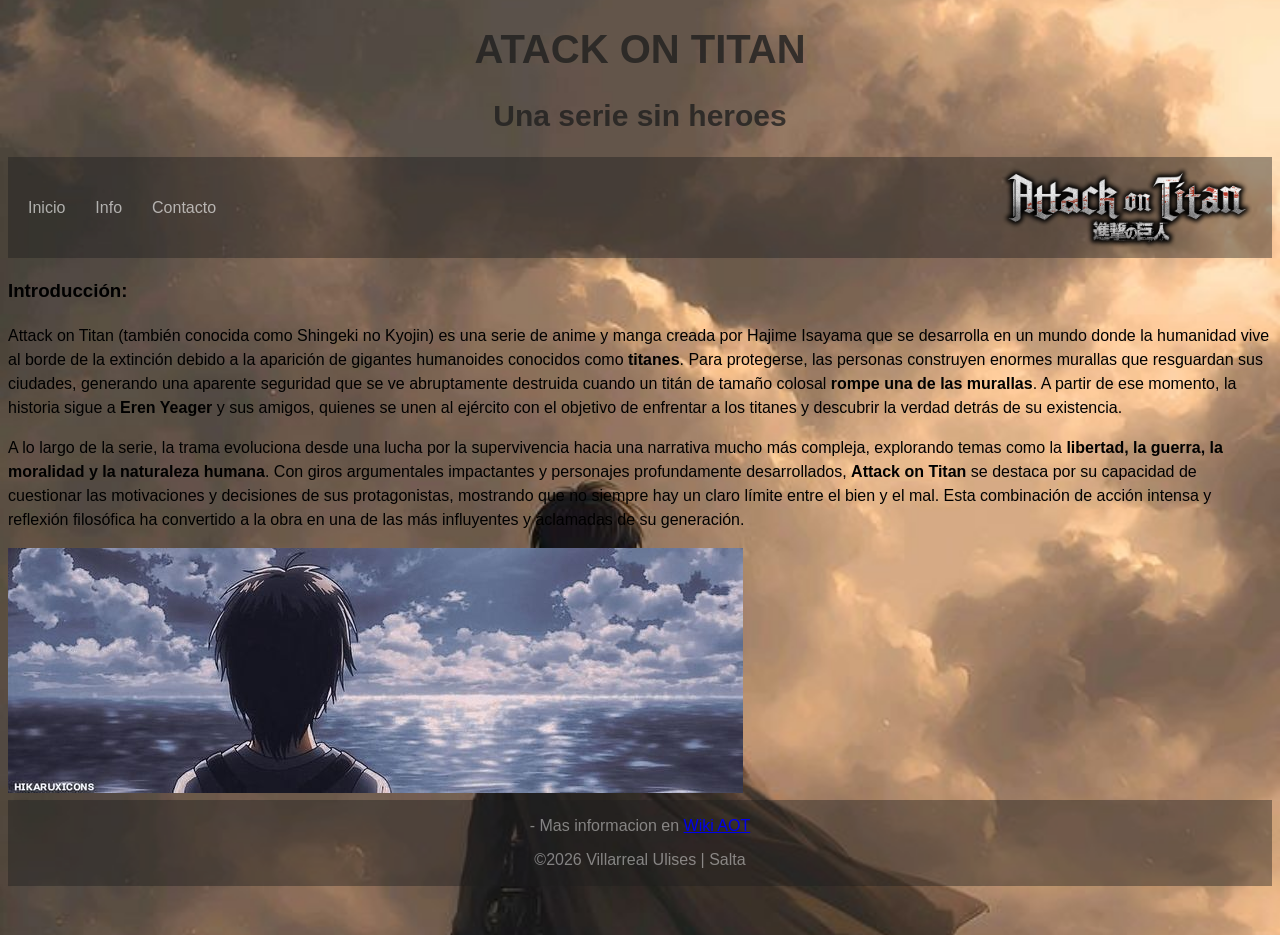
==== index.html @ 4371798f "nuevos cambios al css" ====
<!-- Villarreal, Maximiliano Ulises. 2C-->

<!DOCTYPE html>
<html lang="es">
<head>
    <link rel="stylesheet" href="./Css/index.css">
    <meta charset="UTF-8">
    <meta name="viewport" content="width=device-width, initial-scale=1.0">
    <title>Inicio</title>
</head>

<body>
    <header class="titulo"> 
        <h1>ATACK ON TITAN</h1>
        <h2>Una serie sin heroes</h2>
    </header>
    <NAV class="navbar">
        <ul class="nav_links">
            <li><a href="./index.html">Inicio</a></li>
            <li><a href="./info.html">Info</a></li>
            <a href="./contacto.html">Contacto</a>
        </ul>

        <img src="./Img/aot-logo.png" alt="LogoAOT" class="logo">
    </NAV>

    <main>
        <section>
            <h3>Introducción:</h3>
            <p>Attack on Titan (también conocida como Shingeki no Kyojin) es una serie de anime y manga creada por Hajime Isayama que se desarrolla en un mundo donde la humanidad vive al borde de la extinción debido a la aparición de gigantes humanoides conocidos como <b>titanes</b>. Para protegerse, las personas construyen enormes murallas que resguardan sus ciudades, generando una aparente seguridad que se ve abruptamente destruida cuando un titán de tamaño colosal <b>rompe una de las murallas</b>. A partir de ese momento, la historia sigue a <b>Eren Yeager</b> y sus amigos, quienes se unen al ejército con el objetivo de enfrentar a los titanes y descubrir la verdad detrás de su existencia. </p>
            <p>A lo largo de la serie, la trama evoluciona desde una lucha por la supervivencia hacia una narrativa mucho más compleja, explorando temas como la <b>libertad, la guerra, la moralidad y la naturaleza humana</b>. Con giros argumentales impactantes y personajes profundamente desarrollados, <b>Attack on Titan</b> se destaca por su capacidad de cuestionar las motivaciones y decisiones de sus protagonistas, mostrando que no siempre hay un claro límite entre el bien y el mal. Esta combinación de acción intensa y reflexión filosófica ha convertido a la obra en una de las más influyentes y aclamadas de su generación.</p>
            <img src="./Img/bannerAOT.jpg" alt="bannerAOT">
        </section>
    </main>


    <footer class="footer">
        <p>- Mas informacion en <a href="https://attackontitan.fandom.com/wiki/Attack_on_Titan_Wiki">Wiki AOT</a></p>
        <p>&copy;2026 Villarreal Ulises | Salta</p>
    </footer>
</body>
</html>
---- Css/index.css ----
body {
    font-family:'Poppins', sans-serif;
    background-image: url('../Img/Fondo.jpg');
    background-size: cover;                /* Ajusta la imagen para cubrir todo */
    background-position: center center;    /* Centra la imagen */
    background-repeat: no-repeat;          /* No repite la imagen */
    background-attachment: fixed;          /* Mantiene el fondo fijo al hacer scroll */
    height: 100vh;                         /* Altura del 100% de la ventana */
}
main {
    line-height: 1.5;
}

.titulo {
    text-align: center;
    font-size: 20px;
    font-weight: 600;
    color: #1e1e1ec9
}

.navbar {
    background-color: #1e1e1e6c;   
    display: flex;
    justify-content: space-between;
    align-items: center;
    padding: 10px 20px;
}
.logo {
    width: 250px;;
    ;
}
.nav_links {
    list-style: none;
    display: flex;
    gap: 30px;
    padding: 0;
}
.nav_links a{
    text-decoration: none;
    color: rgba(255, 255, 255, 0.61);
    font-weight: 500;
    position: relative;
}

.nav_links a:hover{
    color: #00bcd4
}

/* linea bajo los links*/
.nav_links a::after{
    content: "";
    position: absolute;
    width: 0;
    height: 2px;
    background: #00bcd4;
    left: 0;
    bottom: -5px;
    transition: width 0.3s;
}
.nav_links a:hover::after{
    width: 100%;
} 

.footer {   
    padding: 1px;
    background-color: #1e1e1e6c;
    text-align: center;
    color: rgba(255, 255, 255, 0.447);
}
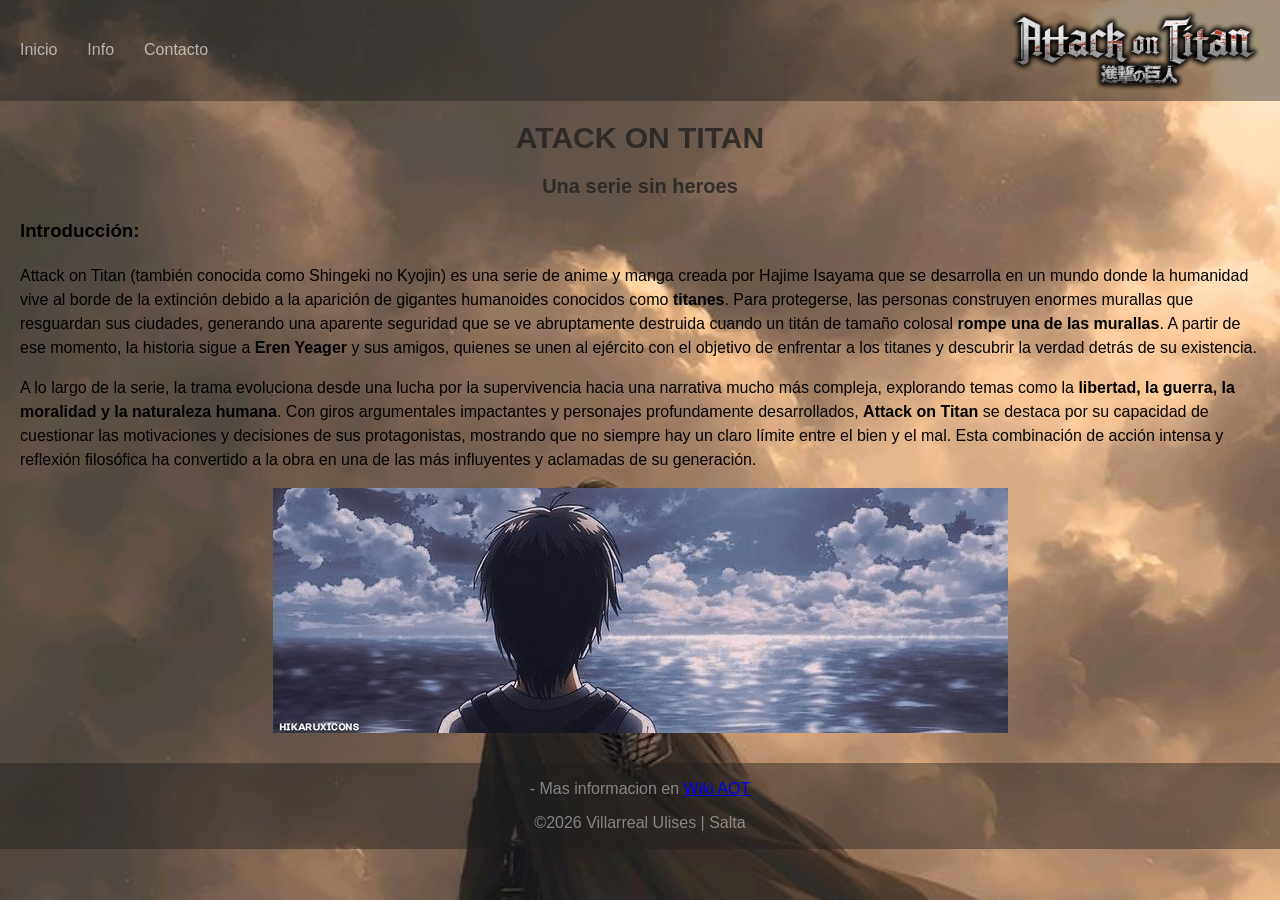
==== commit a0531058: "agregue ccs" ====
--- a/index.html
+++ b/index.html
@@ -10,10 +10,7 @@
 </head>
 
 <body>
-    <header class="titulo"> 
-        <h1>ATACK ON TITAN</h1>
-        <h2>Una serie sin heroes</h2>
-    </header>
+    
     <NAV class="navbar">
         <ul class="nav_links">
             <li><a href="./index.html">Inicio</a></li>
@@ -23,13 +20,16 @@
 
         <img src="./Img/aot-logo.png" alt="LogoAOT" class="logo">
     </NAV>
-
-    <main>
+    <header > 
+        <h1 class="titulo">ATACK ON TITAN</h1>
+        <h2 class="subtitulo">Una serie sin heroes</h2>
+    </header>
+    <main class="main">
         <section>
             <h3>Introducción:</h3>
             <p>Attack on Titan (también conocida como Shingeki no Kyojin) es una serie de anime y manga creada por Hajime Isayama que se desarrolla en un mundo donde la humanidad vive al borde de la extinción debido a la aparición de gigantes humanoides conocidos como <b>titanes</b>. Para protegerse, las personas construyen enormes murallas que resguardan sus ciudades, generando una aparente seguridad que se ve abruptamente destruida cuando un titán de tamaño colosal <b>rompe una de las murallas</b>. A partir de ese momento, la historia sigue a <b>Eren Yeager</b> y sus amigos, quienes se unen al ejército con el objetivo de enfrentar a los titanes y descubrir la verdad detrás de su existencia. </p>
             <p>A lo largo de la serie, la trama evoluciona desde una lucha por la supervivencia hacia una narrativa mucho más compleja, explorando temas como la <b>libertad, la guerra, la moralidad y la naturaleza humana</b>. Con giros argumentales impactantes y personajes profundamente desarrollados, <b>Attack on Titan</b> se destaca por su capacidad de cuestionar las motivaciones y decisiones de sus protagonistas, mostrando que no siempre hay un claro límite entre el bien y el mal. Esta combinación de acción intensa y reflexión filosófica ha convertido a la obra en una de las más influyentes y aclamadas de su generación.</p>
-            <img src="./Img/bannerAOT.jpg" alt="bannerAOT">
+            <img src="./Img/bannerAOT.jpg" alt="bannerAOT" class="banner">
         </section>
     </main>
 
--- a/Css/index.css
+++ b/Css/index.css
@@ -1,4 +1,7 @@
+/* General */
+
 body {
+    margin: 0px;
     font-family:'Poppins', sans-serif;
     background-image: url('../Img/Fondo.jpg');
     background-size: cover;                /* Ajusta la imagen para cubrir todo */
@@ -7,17 +10,29 @@
     background-attachment: fixed;          /* Mantiene el fondo fijo al hacer scroll */
     height: 100vh;                         /* Altura del 100% de la ventana */
 }
-main {
+.main {
     line-height: 1.5;
+    padding: 0px 20px 30px 20px;
 }
 
 .titulo {
+    text-align: center;
+    font-size: 30px;
+    font-weight: 600;
+    color: #1e1e1ec9
+}
+.subtitulo {
     text-align: center;
     font-size: 20px;
     font-weight: 600;
     color: #1e1e1ec9
 }
-
+.subtitulo2 {
+    text-align: center;
+    font-size: 15px;
+    font-weight: 600;
+    color: #1e1e1eec
+}
 .navbar {
     background-color: #1e1e1e6c;   
     display: flex;
@@ -61,9 +76,85 @@
     width: 100%;
 } 
 
-.footer {   
+.indice{
+    margin: 0px auto;
+    width: 25%;
+    border: 2px;
+    border-style: solid;
+    padding: 0px 30px;
+    color: #1e1e1eca;
+    border-color: #1e1e1e8f;
+}
+
+.indice_links {
+    list-style: none;
+    display: flex;
+    gap: 30px;
+    padding: 0;
+}
+.indice_links a{
+    text-decoration: none;
+    color: #1e1e1eca;
+    font-weight: 500;
+    position: relative;
+}
+
+.indice_links a:hover{
+    color: #00bcd4
+}
+
+/* linea bajo los links indice*/
+.indice_links a::after{
+    content: "";
+    position: absolute;
+    width: 0;
+    height: 2px;
+    background: #00bcd4;
+    left: 0;
+    bottom: -5px;
+    transition: width 0.5s;
+}
+.indice_links a:hover::after{
+    width: 100%;
+} 
+
+.banner {
+    display: block;
+    margin: auto;
+    
+}
+.footer {
+    
     padding: 1px;
     background-color: #1e1e1e6c;
     text-align: center;
     color: rgba(255, 255, 255, 0.447);
-}+}
+
+
+/* seccion de info */
+
+.tabla {
+    width: 80%;
+    margin: 30px auto;
+    border-radius: 10px;
+    border-collapse: collapse;
+    margin-top: 20px;
+}
+
+.tabla thead{
+    border-style: solid;
+    border-color: #1e1e1e95;
+    background-color: #1e1e1e6c;
+    color: white;
+}
+.tabla td{
+    border-style: solid;
+    padding: 15px;
+    text-align: left;
+    font-size: 15px;
+    background-color: #1e1e1e2b;
+    border-color: #1e1e1e95;
+    color: #1e1e1e;
+}
+
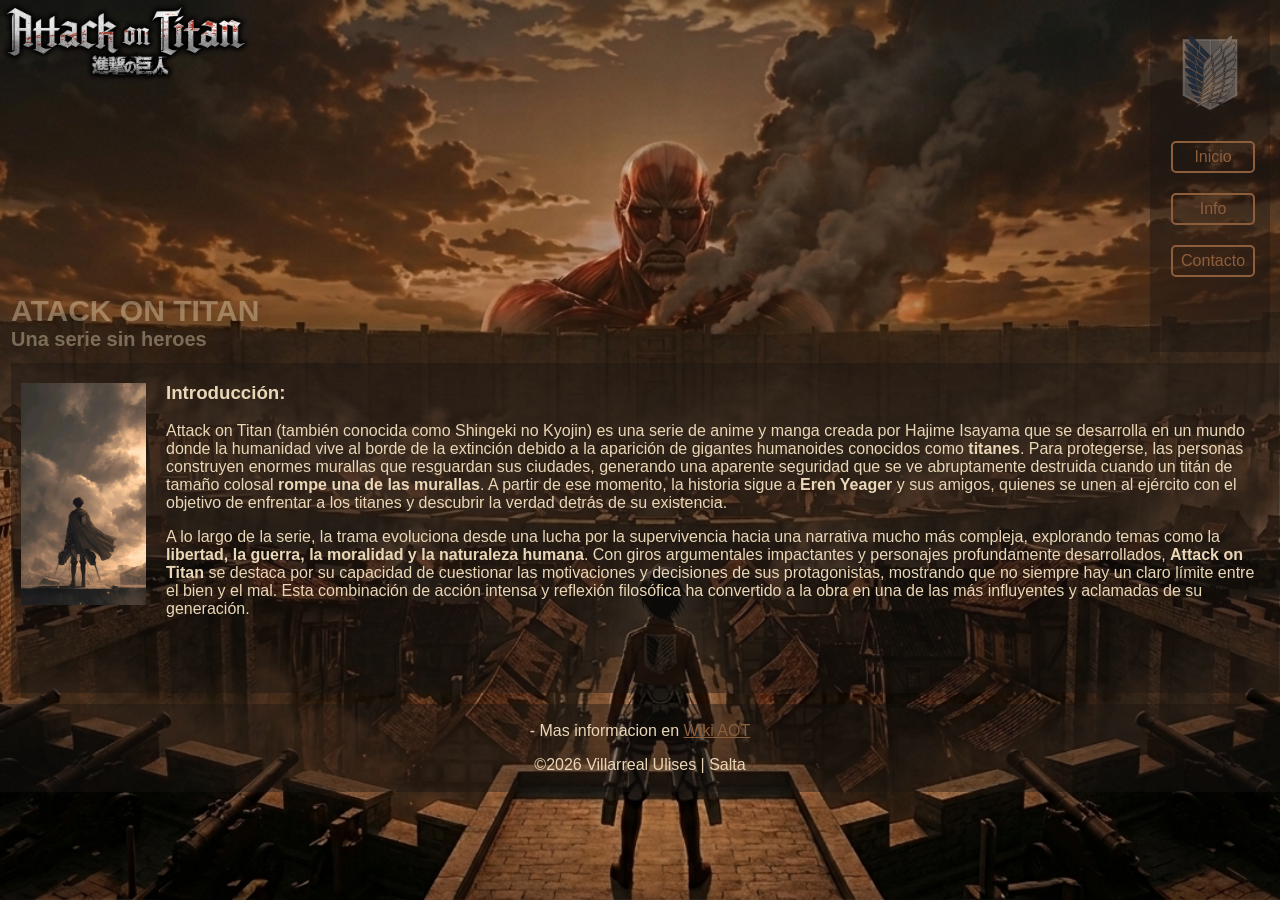
==== commit abc4406d: "rediseñe todo el index usando grid y flex" ====
--- a/index.html
+++ b/index.html
@@ -10,33 +10,44 @@
 </head>
 
 <body>
-    
-    <NAV class="navbar">
-        <ul class="nav_links">
-            <li><a href="./index.html">Inicio</a></li>
-            <li><a href="./info.html">Info</a></li>
-            <a href="./contacto.html">Contacto</a>
-        </ul>
 
-        <img src="./Img/aot-logo.png" alt="LogoAOT" class="logo">
-    </NAV>
-    <header > 
-        <h1 class="titulo">ATACK ON TITAN</h1>
-        <h2 class="subtitulo">Una serie sin heroes</h2>
-    </header>
-    <main class="main">
-        <section>
-            <h3>Introducción:</h3>
-            <p>Attack on Titan (también conocida como Shingeki no Kyojin) es una serie de anime y manga creada por Hajime Isayama que se desarrolla en un mundo donde la humanidad vive al borde de la extinción debido a la aparición de gigantes humanoides conocidos como <b>titanes</b>. Para protegerse, las personas construyen enormes murallas que resguardan sus ciudades, generando una aparente seguridad que se ve abruptamente destruida cuando un titán de tamaño colosal <b>rompe una de las murallas</b>. A partir de ese momento, la historia sigue a <b>Eren Yeager</b> y sus amigos, quienes se unen al ejército con el objetivo de enfrentar a los titanes y descubrir la verdad detrás de su existencia. </p>
-            <p>A lo largo de la serie, la trama evoluciona desde una lucha por la supervivencia hacia una narrativa mucho más compleja, explorando temas como la <b>libertad, la guerra, la moralidad y la naturaleza humana</b>. Con giros argumentales impactantes y personajes profundamente desarrollados, <b>Attack on Titan</b> se destaca por su capacidad de cuestionar las motivaciones y decisiones de sus protagonistas, mostrando que no siempre hay un claro límite entre el bien y el mal. Esta combinación de acción intensa y reflexión filosófica ha convertido a la obra en una de las más influyentes y aclamadas de su generación.</p>
-            <img src="./Img/bannerAOT.jpg" alt="bannerAOT" class="banner">
-        </section>
-    </main>
+    <div id="grilla" class="every">
+
+        <header  id="header" class="border"> 
+            <img src="./Img/aot-logo.png" alt="LogoAOT" class="logo">
+            <div>
+                <h1 class="titulo">ATACK ON TITAN</h1>
+                <h2 class="subtitulo">Una serie sin heroes</h2>
+            </div>
+        </header>
+
+        
+        <NAV id="navbar" class="border">
+            <ul class="nav_links">
+                <li><img src="./Img/LogoEscudo.png" alt="" class="logo2"></li>
+                <li><a href="./index.html">Inicio</a></li>
+                <li><a href="./info.html">Info</a></li>
+                <li><a href="./contacto.html">Contacto</a></li>
+            </ul>
+        </NAV>
+
+        <main id="main" class="border">
+            <section>
+                <img src="./Img/Fondo.jpg" alt="bannerAOT" class="imgrostro">
+            </section>
+            <section>
+                <h3>Introducción:</h3>
+                <p>Attack on Titan (también conocida como Shingeki no Kyojin) es una serie de anime y manga creada por Hajime Isayama que se desarrolla en un mundo donde la humanidad vive al borde de la extinción debido a la aparición de gigantes humanoides conocidos como <b>titanes</b>. Para protegerse, las personas construyen enormes murallas que resguardan sus ciudades, generando una aparente seguridad que se ve abruptamente destruida cuando un titán de tamaño colosal <b>rompe una de las murallas</b>. A partir de ese momento, la historia sigue a <b>Eren Yeager</b> y sus amigos, quienes se unen al ejército con el objetivo de enfrentar a los titanes y descubrir la verdad detrás de su existencia. </p>
+                <p>A lo largo de la serie, la trama evoluciona desde una lucha por la supervivencia hacia una narrativa mucho más compleja, explorando temas como la <b>libertad, la guerra, la moralidad y la naturaleza humana</b>. Con giros argumentales impactantes y personajes profundamente desarrollados, <b>Attack on Titan</b> se destaca por su capacidad de cuestionar las motivaciones y decisiones de sus protagonistas, mostrando que no siempre hay un claro límite entre el bien y el mal. Esta combinación de acción intensa y reflexión filosófica ha convertido a la obra en una de las más influyentes y aclamadas de su generación.</p>
+            </section>
+
+        </main>
 
 
-    <footer class="footer">
-        <p>- Mas informacion en <a href="https://attackontitan.fandom.com/wiki/Attack_on_Titan_Wiki">Wiki AOT</a></p>
-        <p>&copy;2026 Villarreal Ulises | Salta</p>
-    </footer>
+        <footer id="footer" class="border">
+            <p>- Mas informacion en <a href="https://attackontitan.fandom.com/wiki/Attack_on_Titan_Wiki">Wiki AOT</a></p>
+            <p>&copy;2026 Villarreal Ulises | Salta</p>
+        </footer>
+    </div>
 </body>
 </html>
--- a/Css/index.css
+++ b/Css/index.css
@@ -3,158 +3,122 @@
 body {
     margin: 0px;
     font-family:'Poppins', sans-serif;
-    background-image: url('../Img/Fondo.jpg');
+    background-image: url('../Img/Backgrounfinal.png');
     background-size: cover;                /* Ajusta la imagen para cubrir todo */
     background-position: center center;    /* Centra la imagen */
     background-repeat: no-repeat;          /* No repite la imagen */
     background-attachment: fixed;          /* Mantiene el fondo fijo al hacer scroll */
     height: 100vh;                         /* Altura del 100% de la ventana */
 }
-.main {
-    line-height: 1.5;
-    padding: 0px 20px 30px 20px;
+
+#grilla {
+    display: grid;
+    grid-template-areas: 
+        "header header navbar"
+        "header header navbar"
+        "main main main"
+        "main main main"
+        "footer footer footer";
+    grid-template-columns: 6fr 5fr 1fr ;
+    grid-template-rows: 2fr 2fr 2fr 2fr 1fr;
+}
+header { grid-area: header; }
+nav    { grid-area: navbar; }
+main   { grid-area: main; }
+footer { grid-area: footer; }   
+.border {
+    border: 1px solid rgba(0, 0, 0, 0);
+
 }
 
-.titulo {
-    text-align: center;
-    font-size: 30px;
-    font-weight: 600;
-    color: #1e1e1ec9
-}
-.subtitulo {
-    text-align: center;
-    font-size: 20px;
-    font-weight: 600;
-    color: #1e1e1ec9
-}
-.subtitulo2 {
-    text-align: center;
-    font-size: 15px;
-    font-weight: 600;
-    color: #1e1e1eec
-}
-.navbar {
-    background-color: #1e1e1e6c;   
-    display: flex;
-    justify-content: space-between;
-    align-items: center;
-    padding: 10px 20px;
-}
+/* Header */
 .logo {
     width: 250px;;
     ;
 }
-.nav_links {
+
+.every header {
+    display: flex;
+    flex-direction: column;
+    justify-content: space-between;
+}
+.every header div {
+    display: flex;
+    flex-direction: column;
+    
+}
+.titulo {
+    margin: 0px 10px;
+    font-size: 30px;
+    font-weight: 600;
+    color: #ead7b769
+}
+.subtitulo {
+    margin: 0px 10px;
+    font-size: 20px;
+    font-weight: 600;
+    color: #EAD7B769
+}
+
+/* Navbar */
+
+.logo2 {
+    width: 100%;
+    opacity: 0.3;
+}
+.every nav {
+    margin: 0px 10px 0px 10px;
+    background-color: #1a141268;
+}
+.every nav ul { 
+    display: flex;
+    gap: 20px;
+    flex-direction: column;
+    padding: 10px 20px;
     list-style: none;
-    display: flex;
-    gap: 30px;
-    padding: 0;
 }
-.nav_links a{
+
+.every nav ul li a{
+    display: inline-block;
+    width: 90%;
+    text-align: center;
+    border: 2px solid #8c5e3c;
+    padding: 5px;
+    border-radius: 5px;
+    color: #8c5e3c;
     text-decoration: none;
-    color: rgba(255, 255, 255, 0.61);
-    font-weight: 500;
-    position: relative;
 }
 
 .nav_links a:hover{
-    color: #00bcd4
+    background-color: #8c5d3c4d;
 }
 
-/* linea bajo los links*/
-.nav_links a::after{
-    content: "";
-    position: absolute;
-    width: 0;
-    height: 2px;
-    background: #00bcd4;
-    left: 0;
-    bottom: -5px;
-    transition: width 0.3s;
+/* main */
+
+.every main {
+    margin: 10px 0px 10px 10px ;
+    display: flex;
 }
-.nav_links a:hover::after{
-    width: 100%;
-} 
-
-.indice{
-    margin: 0px auto;
-    width: 25%;
-    border: 2px;
-    border-style: solid;
-    padding: 0px 30px;
-    color: #1e1e1eca;
-    border-color: #1e1e1e8f;
+.every main section {
+    padding-inline: 10px;
+    background-color: #1a141268;
+    color: #EAD7B7;
+}
+.imgrostro {
+    padding: 20PX 0PX 0PX;
+    width: 125px;
 }
 
-.indice_links {
-    list-style: none;
-    display: flex;
-    gap: 30px;
-    padding: 0;
-}
-.indice_links a{
-    text-decoration: none;
-    color: #1e1e1eca;
-    font-weight: 500;
-    position: relative;
+/* footer */
+.every footer {
+    padding: 1px;
+    background-color: #1a141268;
+    text-align: center;
+    color: #EAD7B7
 }
 
-.indice_links a:hover{
-    color: #00bcd4
-}
-
-/* linea bajo los links indice*/
-.indice_links a::after{
-    content: "";
-    position: absolute;
-    width: 0;
-    height: 2px;
-    background: #00bcd4;
-    left: 0;
-    bottom: -5px;
-    transition: width 0.5s;
-}
-.indice_links a:hover::after{
-    width: 100%;
-} 
-
-.banner {
-    display: block;
-    margin: auto;
-    
-}
-.footer {
-    
-    padding: 1px;
-    background-color: #1e1e1e6c;
-    text-align: center;
-    color: rgba(255, 255, 255, 0.447);
+.every footer p a {
+    color: #8c5e3c;
 }
 
 
-/* seccion de info */
-
-.tabla {
-    width: 80%;
-    margin: 30px auto;
-    border-radius: 10px;
-    border-collapse: collapse;
-    margin-top: 20px;
-}
-
-.tabla thead{
-    border-style: solid;
-    border-color: #1e1e1e95;
-    background-color: #1e1e1e6c;
-    color: white;
-}
-.tabla td{
-    border-style: solid;
-    padding: 15px;
-    text-align: left;
-    font-size: 15px;
-    background-color: #1e1e1e2b;
-    border-color: #1e1e1e95;
-    color: #1e1e1e;
-}
-
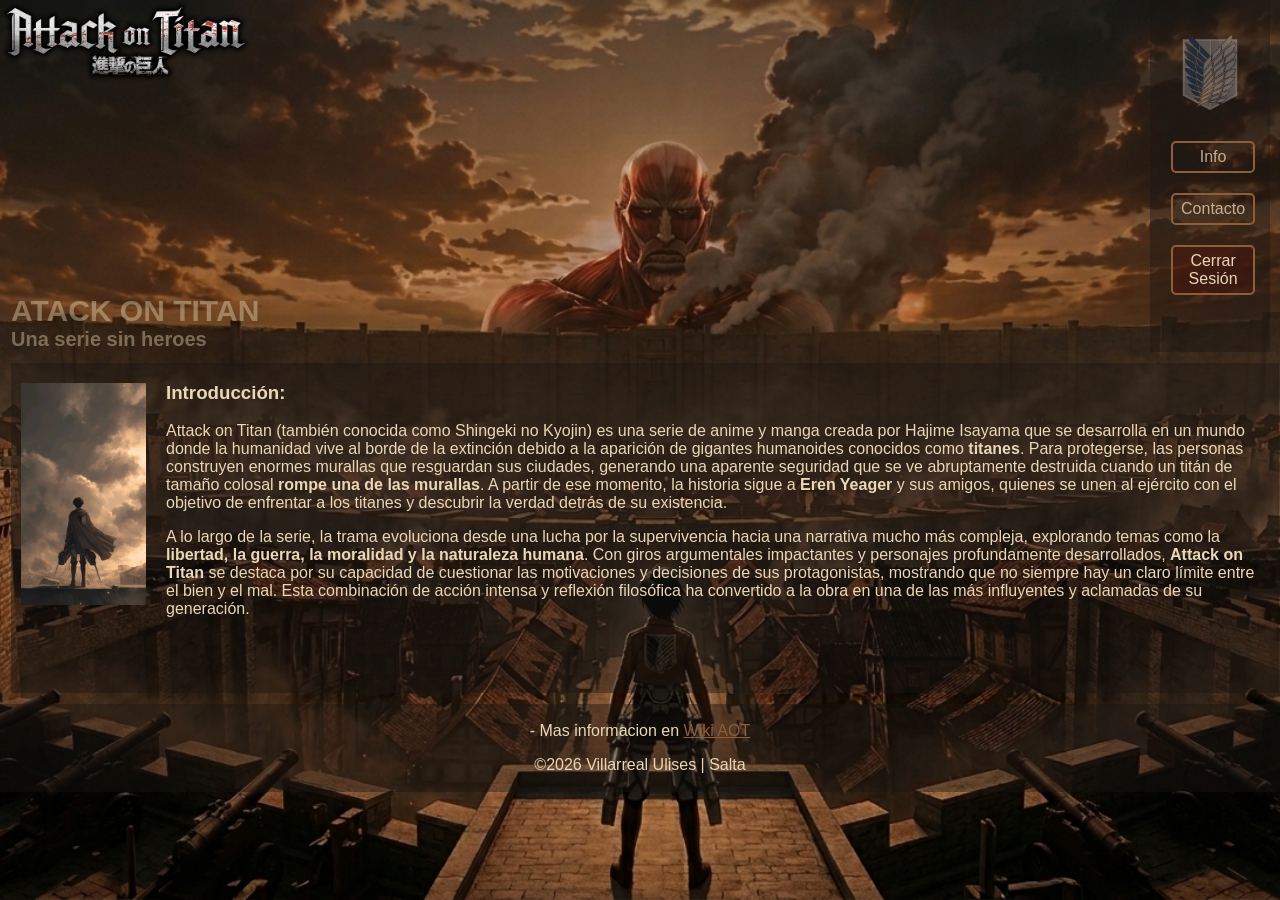
==== commit f63a6a9c: "se agrego la pagina de login y se implemento JS" ====
--- a/index.html
+++ b/index.html
@@ -25,9 +25,9 @@
         <NAV id="navbar" class="border">
             <ul class="nav_links">
                 <li><img src="./Img/LogoEscudo.png" alt="" class="logo2"></li>
-                <li><a href="./index.html">Inicio</a></li>
                 <li><a href="./info.html">Info</a></li>
                 <li><a href="./contacto.html">Contacto</a></li>
+                <li><a href="./login.html" id="cerrar">Cerrar Sesión</a></li>
             </ul>
         </NAV>
 
--- a/Css/index.css
+++ b/Css/index.css
@@ -85,14 +85,20 @@
     border: 2px solid #8c5e3c;
     padding: 5px;
     border-radius: 5px;
-    color: #8c5e3c;
+    color: #ead7b7c2;
     text-decoration: none;
 }
 
 .nav_links a:hover{
     background-color: #8c5d3c4d;
 }
-
+#cerrar{
+    color: #EAD7B7;
+    background-color: rgba(108, 2, 2, 0.196);
+}
+#cerrar:hover{
+    background-color: #560101a6;
+}
 /* main */
 
 .every main {
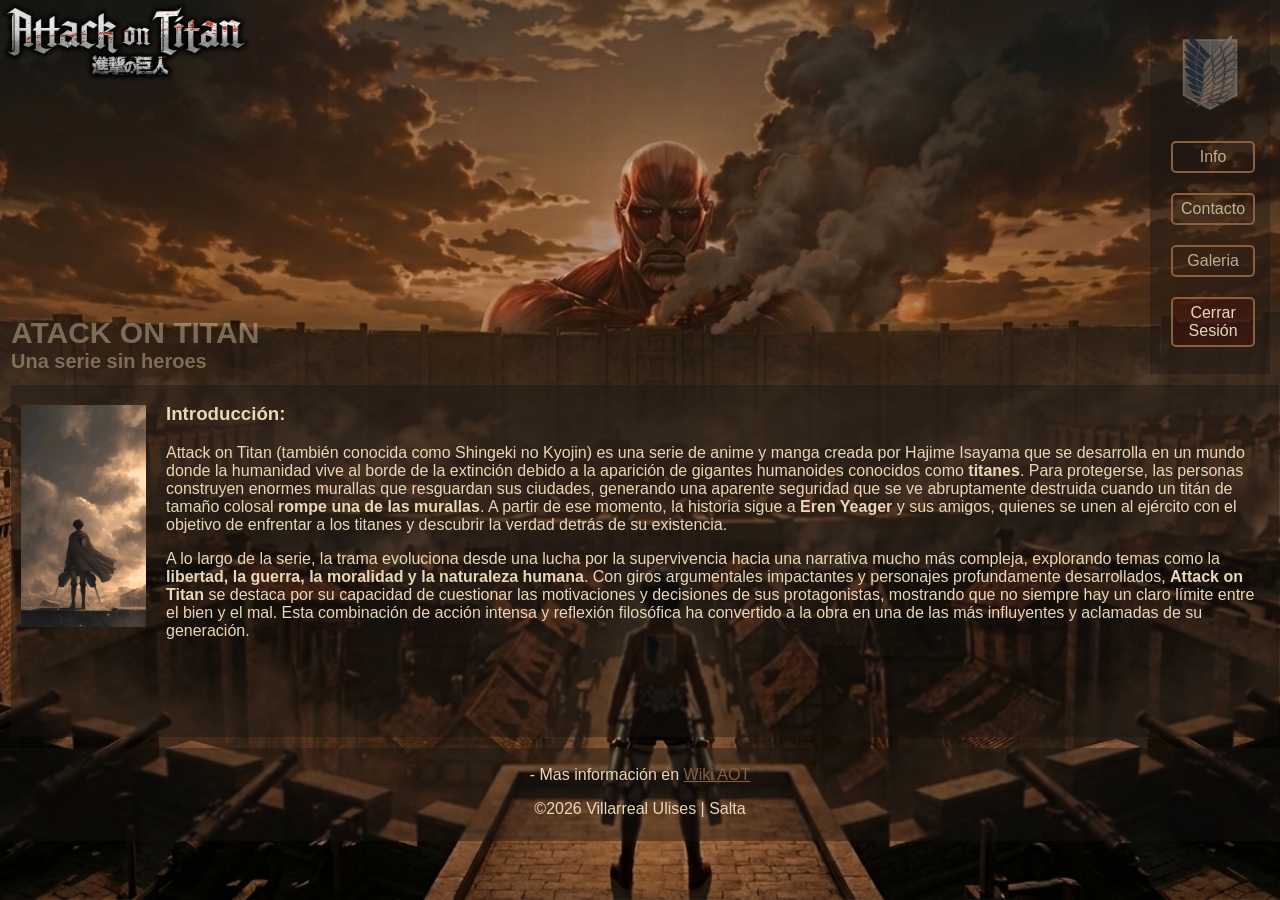
==== commit 673f0a3b: "Se agregó la pag galeria y se configuro con boostrap" ====
--- a/index.html
+++ b/index.html
@@ -27,6 +27,7 @@
                 <li><img src="./Img/LogoEscudo.png" alt="" class="logo2"></li>
                 <li><a href="./info.html">Info</a></li>
                 <li><a href="./contacto.html">Contacto</a></li>
+                <li><a href="./galeria.html">Galeria</a></li>
                 <li><a href="./login.html" id="cerrar">Cerrar Sesión</a></li>
             </ul>
         </NAV>
@@ -45,7 +46,7 @@
 
 
         <footer id="footer" class="border">
-            <p>- Mas informacion en <a href="https://attackontitan.fandom.com/wiki/Attack_on_Titan_Wiki">Wiki AOT</a></p>
+            <p>- Mas información en <a href="https://attackontitan.fandom.com/wiki/Attack_on_Titan_Wiki">Wiki AOT</a></p>
             <p>&copy;2026 Villarreal Ulises | Salta</p>
         </footer>
     </div>
--- a/Css/index.css
+++ b/Css/index.css
@@ -99,11 +99,14 @@
 #cerrar:hover{
     background-color: #560101a6;
 }
-/* main */
+
+
+/* ----- main ----- */
 
 .every main {
     margin: 10px 0px 10px 10px ;
     display: flex;
+    backdrop-filter: blur(1.2px);
 }
 .every main section {
     padding-inline: 10px;
@@ -117,6 +120,7 @@
 
 /* footer */
 .every footer {
+    backdrop-filter: blur(1px);
     padding: 1px;
     background-color: #1a141268;
     text-align: center;
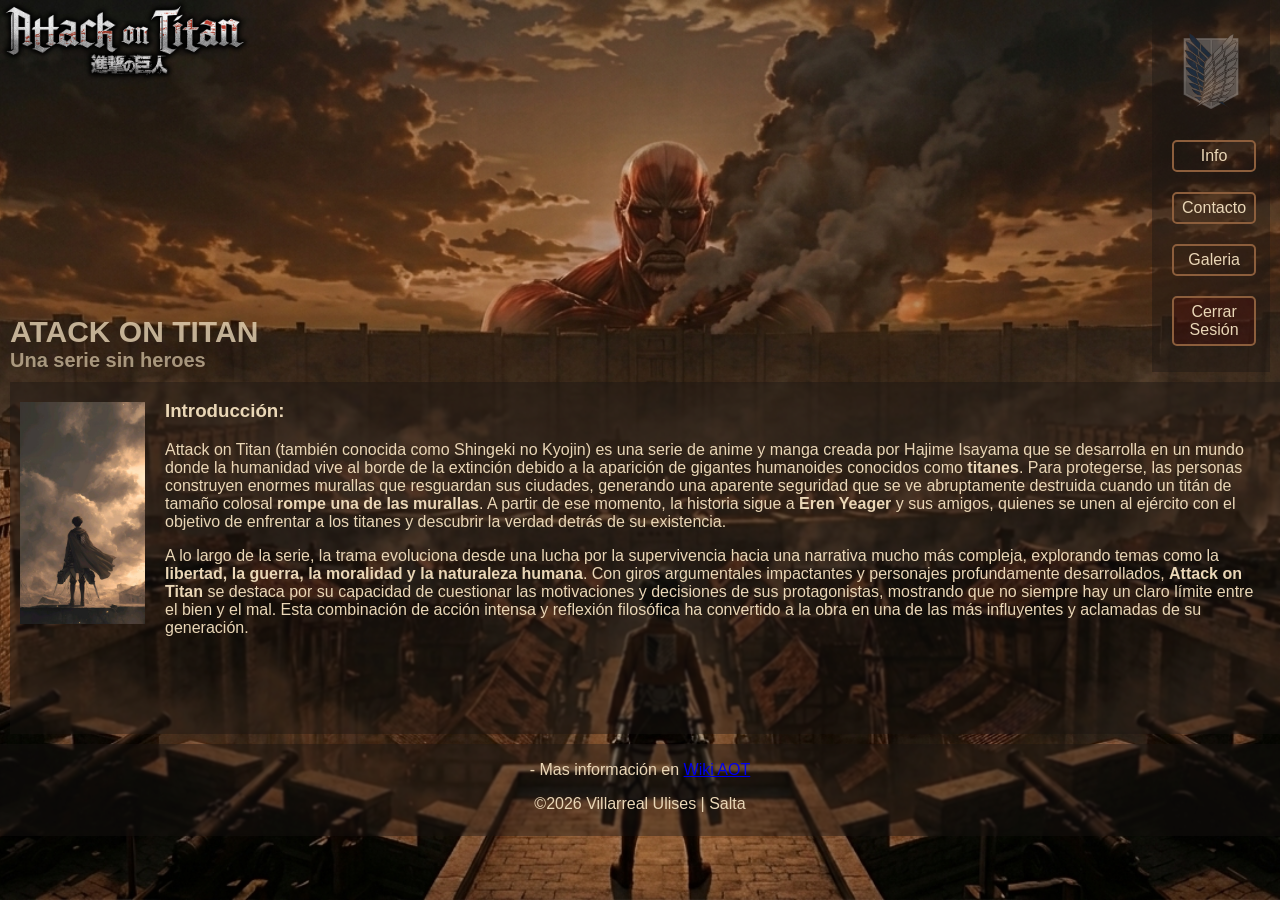
==== commit 56572d14: "se arreglo detalles de css" ====
--- a/index.html
+++ b/index.html
@@ -13,7 +13,8 @@
 
     <div id="grilla" class="every">
 
-        <header  id="header" class="border"> 
+        <!-- header -->
+        <header  id="header" class="header"> 
             <img src="./Img/aot-logo.png" alt="LogoAOT" class="logo">
             <div>
                 <h1 class="titulo">ATACK ON TITAN</h1>
@@ -21,8 +22,8 @@
             </div>
         </header>
 
-        
-        <NAV id="navbar" class="border">
+        <!-- navbar -->
+        <NAV id="navbar" class="navbar">
             <ul class="nav_links">
                 <li><img src="./Img/LogoEscudo.png" alt="" class="logo2"></li>
                 <li><a href="./info.html">Info</a></li>
@@ -32,9 +33,10 @@
             </ul>
         </NAV>
 
-        <main id="main" class="border">
+        <!-- main -->
+        <main id="main" class="main">
             <section>
-                <img src="./Img/Fondo.jpg" alt="bannerAOT" class="imgrostro">
+                <img src="./Img/Fondo.jpg" alt="bannerAOT" class="banner">
             </section>
             <section>
                 <h3>Introducción:</h3>
@@ -44,8 +46,8 @@
 
         </main>
 
-
-        <footer id="footer" class="border">
+        <!-- footer -->
+        <footer id="footer" class="footer">
             <p>- Mas información en <a href="https://attackontitan.fandom.com/wiki/Attack_on_Titan_Wiki">Wiki AOT</a></p>
             <p>&copy;2026 Villarreal Ulises | Salta</p>
         </footer>
--- a/Css/index.css
+++ b/Css/index.css
@@ -5,7 +5,7 @@
     font-family:'Poppins', sans-serif;
     background-image: url('../Img/Backgrounfinal.png');
     background-size: cover;                /* Ajusta la imagen para cubrir todo */
-    background-position: center center;    /* Centra la imagen */
+    background-position: center;    /* Centra la imagen */
     background-repeat: no-repeat;          /* No repite la imagen */
     background-attachment: fixed;          /* Mantiene el fondo fijo al hacer scroll */
     height: 100vh;                         /* Altura del 100% de la ventana */
@@ -26,66 +26,54 @@
 nav    { grid-area: navbar; }
 main   { grid-area: main; }
 footer { grid-area: footer; }   
-.border {
-    border: 1px solid rgba(0, 0, 0, 0);
 
-}
 
 /* Header */
 .logo {
-    width: 250px;;
-    ;
+    width: 250px;
 }
 
-.every header {
+.header {
     display: flex;
     flex-direction: column;
     justify-content: space-between;
 }
-.every header div {
-    display: flex;
-    flex-direction: column;
-    
-}
 .titulo {
     margin: 0px 10px;
     font-size: 30px;
-    font-weight: 600;
-    color: #ead7b769
+    color: #ead7b7ca
 }
 .subtitulo {
     margin: 0px 10px;
     font-size: 20px;
-    font-weight: 600;
-    color: #EAD7B769
+    color: #ead7b7a5
 }
 
 /* Navbar */
-
 .logo2 {
     width: 100%;
     opacity: 0.3;
 }
-.every nav {
+.navbar {
     margin: 0px 10px 0px 10px;
     background-color: #1a141268;
 }
-.every nav ul { 
+.navbar ul { 
     display: flex;
-    gap: 20px;
     flex-direction: column;
     padding: 10px 20px;
+    gap: 20px;
     list-style: none;
 }
 
-.every nav ul li a{
+.nav_links li a{
     display: inline-block;
     width: 90%;
     text-align: center;
     border: 2px solid #8c5e3c;
     padding: 5px;
     border-radius: 5px;
-    color: #ead7b7c2;
+    color: #ead7b7;
     text-decoration: none;
 }
 
@@ -93,7 +81,6 @@
     background-color: #8c5d3c4d;
 }
 #cerrar{
-    color: #EAD7B7;
     background-color: rgba(108, 2, 2, 0.196);
 }
 #cerrar:hover{
@@ -102,24 +89,23 @@
 
 
 /* ----- main ----- */
-
-.every main {
+.main {
     margin: 10px 0px 10px 10px ;
     display: flex;
     backdrop-filter: blur(1.2px);
 }
-.every main section {
+.main section {
     padding-inline: 10px;
     background-color: #1a141268;
     color: #EAD7B7;
 }
-.imgrostro {
+.banner {
     padding: 20PX 0PX 0PX;
     width: 125px;
 }
 
 /* footer */
-.every footer {
+.footer {
     backdrop-filter: blur(1px);
     padding: 1px;
     background-color: #1a141268;
@@ -127,8 +113,3 @@
     color: #EAD7B7
 }
 
-.every footer p a {
-    color: #8c5e3c;
-}
-
-
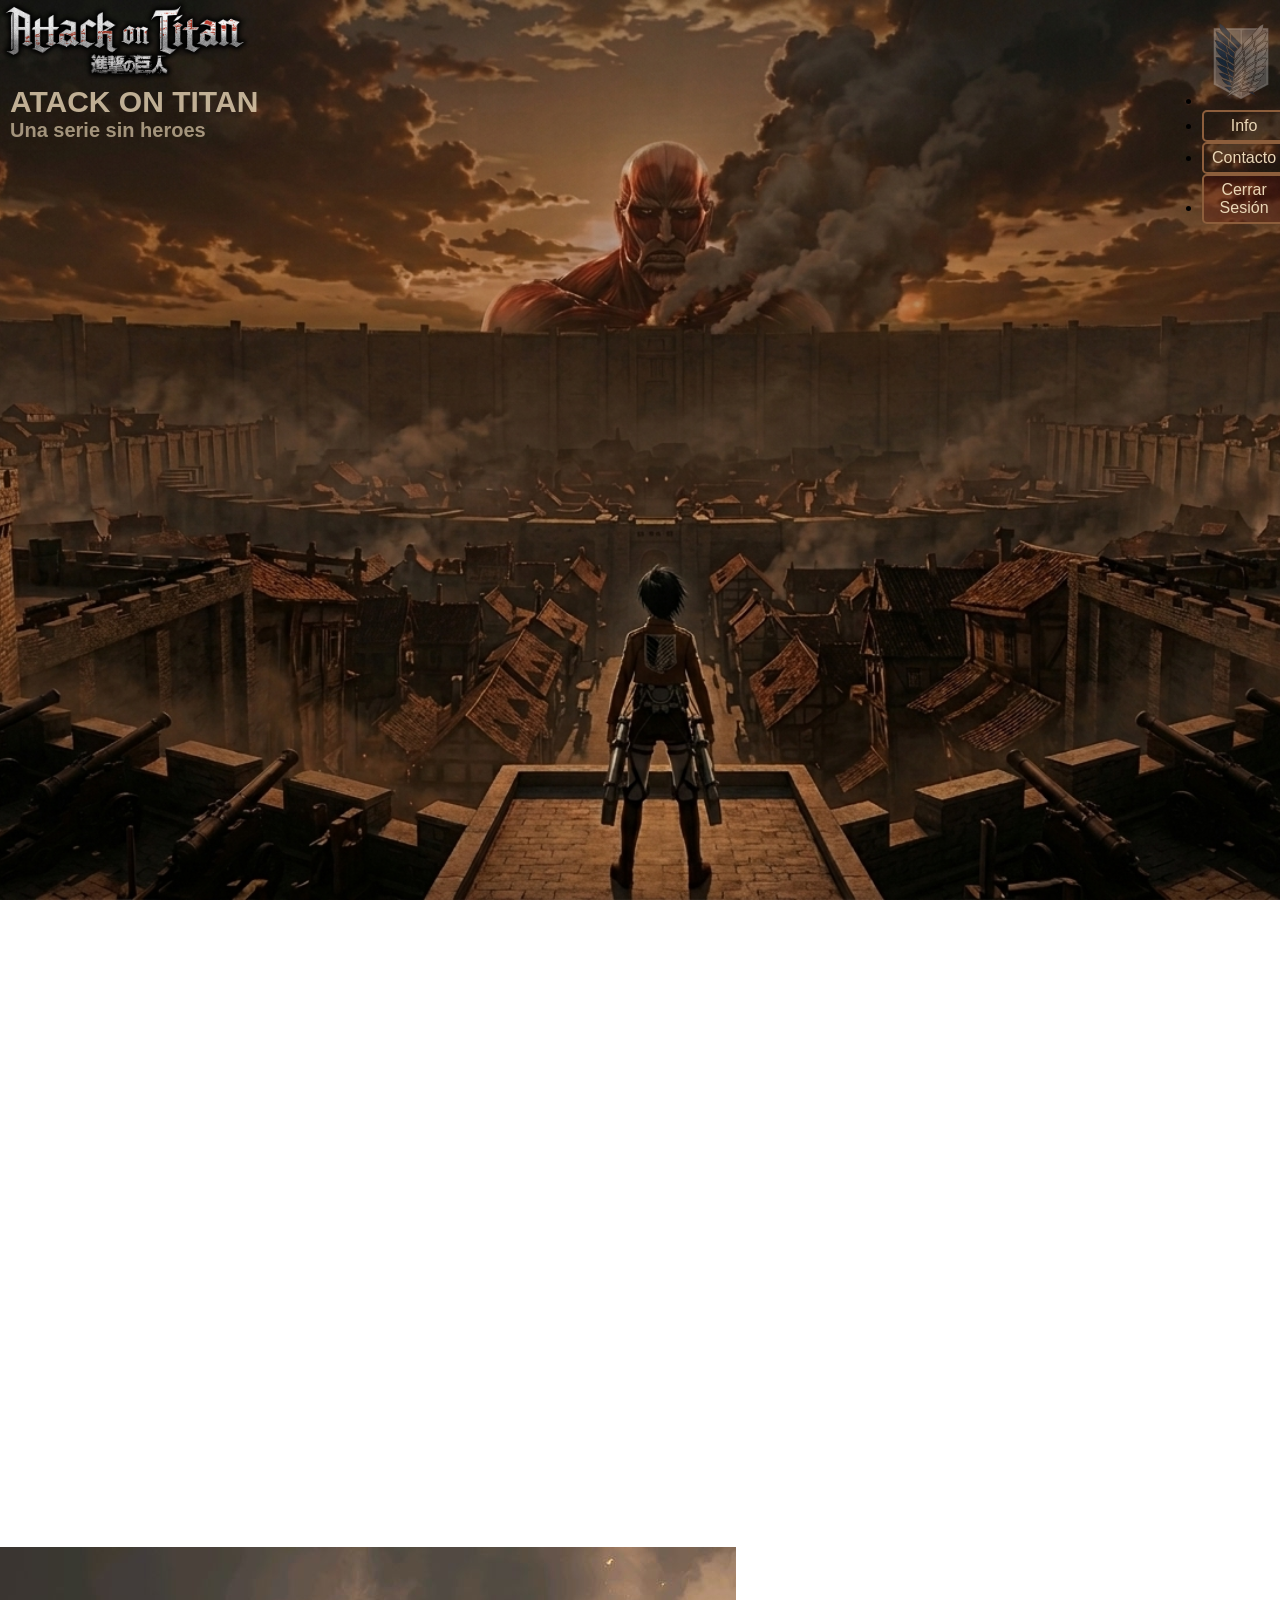
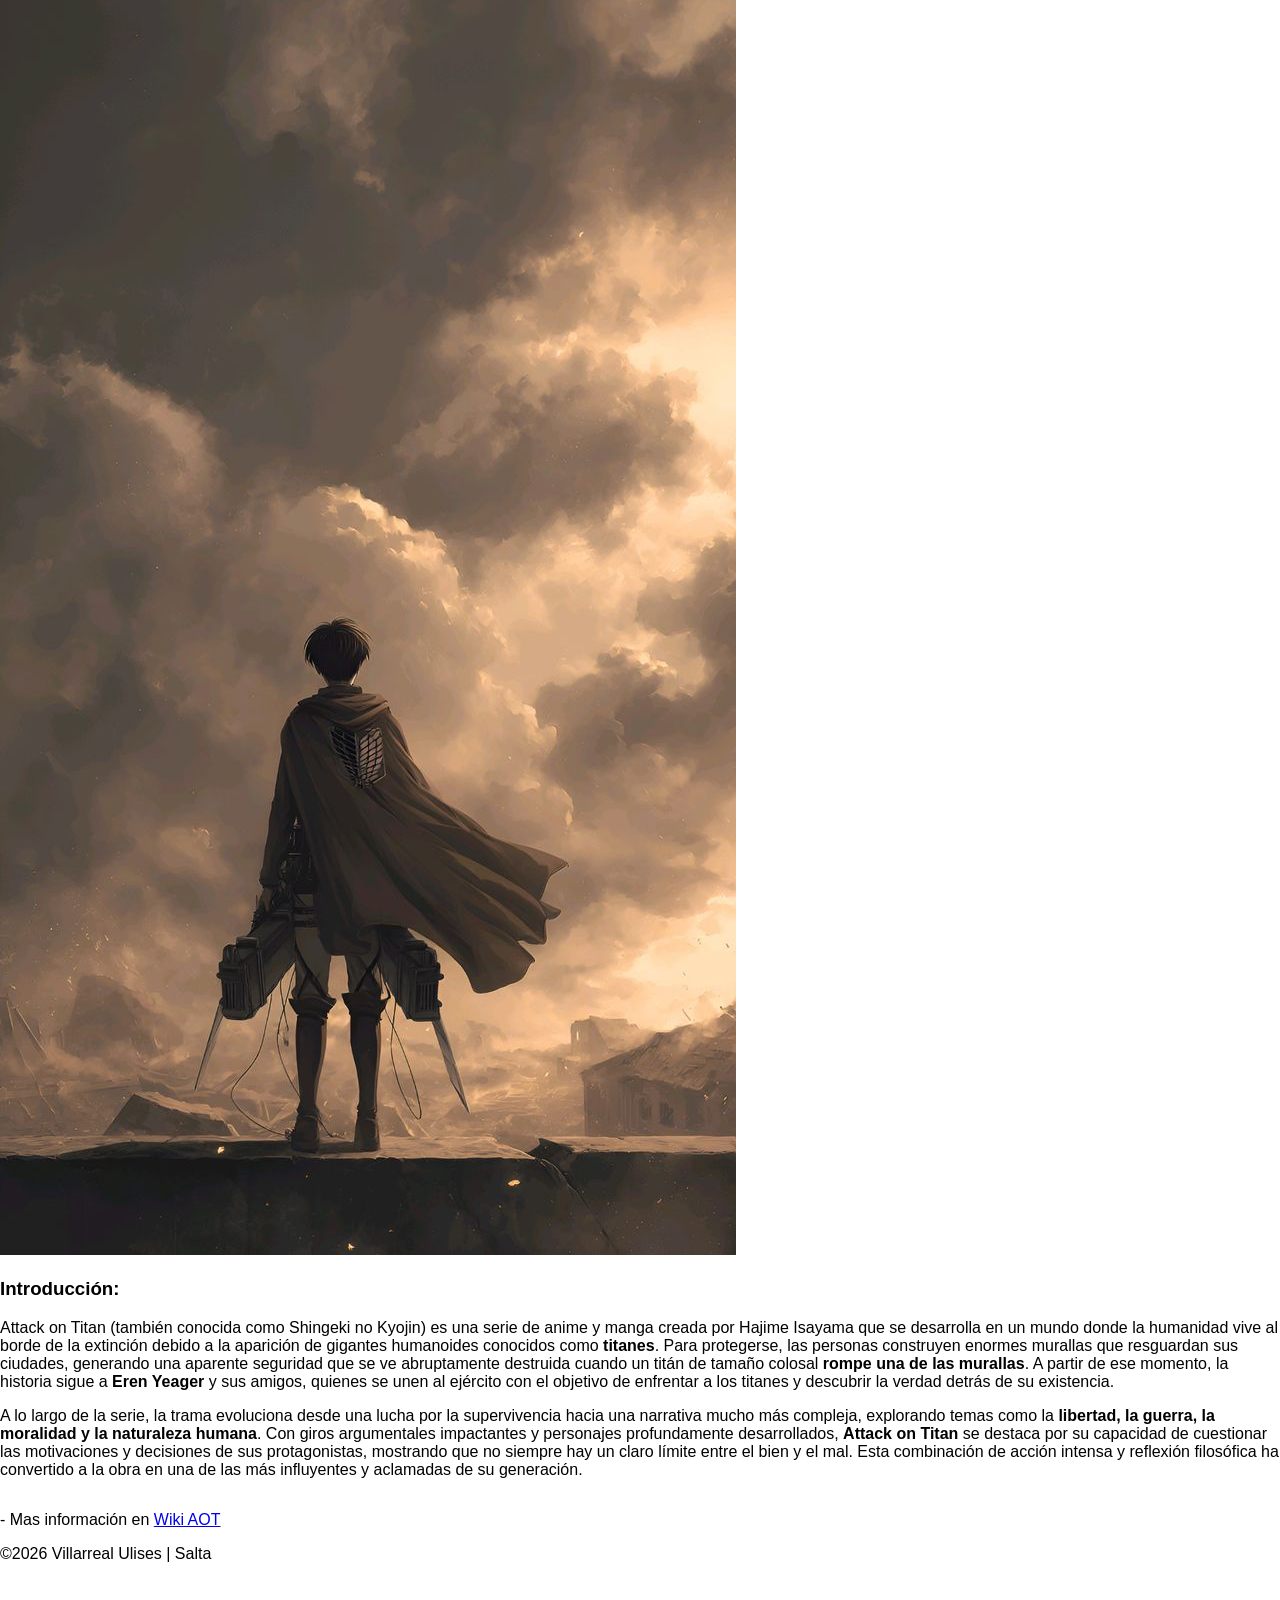
==== commit 0a0a0d22: "probando conexion desde otra pc" ====
--- a/index.html
+++ b/index.html
@@ -13,8 +13,7 @@
 
     <div id="grilla" class="every">
 
-        <!-- header -->
-        <header  id="header" class="header"> 
+        <header  id="header" class="border"> 
             <img src="./Img/aot-logo.png" alt="LogoAOT" class="logo">
             <div>
                 <h1 class="titulo">ATACK ON TITAN</h1>
@@ -22,21 +21,19 @@
             </div>
         </header>
 
-        <!-- navbar -->
-        <NAV id="navbar" class="navbar">
+        
+        <NAV id="navbar" class="border">
             <ul class="nav_links">
                 <li><img src="./Img/LogoEscudo.png" alt="" class="logo2"></li>
                 <li><a href="./info.html">Info</a></li>
                 <li><a href="./contacto.html">Contacto</a></li>
-                <li><a href="./galeria.html">Galeria</a></li>
                 <li><a href="./login.html" id="cerrar">Cerrar Sesión</a></li>
             </ul>
         </NAV>
 
-        <!-- main -->
-        <main id="main" class="main">
+        <main id="main" class="border">
             <section>
-                <img src="./Img/Fondo.jpg" alt="bannerAOT" class="banner">
+                <img src="./Img/Fondo.jpg" alt="bannerAOT" class="imgrostro">
             </section>
             <section>
                 <h3>Introducción:</h3>
@@ -46,8 +43,8 @@
 
         </main>
 
-        <!-- footer -->
-        <footer id="footer" class="footer">
+
+        <footer id="footer" class="border">
             <p>- Mas información en <a href="https://attackontitan.fandom.com/wiki/Attack_on_Titan_Wiki">Wiki AOT</a></p>
             <p>&copy;2026 Villarreal Ulises | Salta</p>
         </footer>
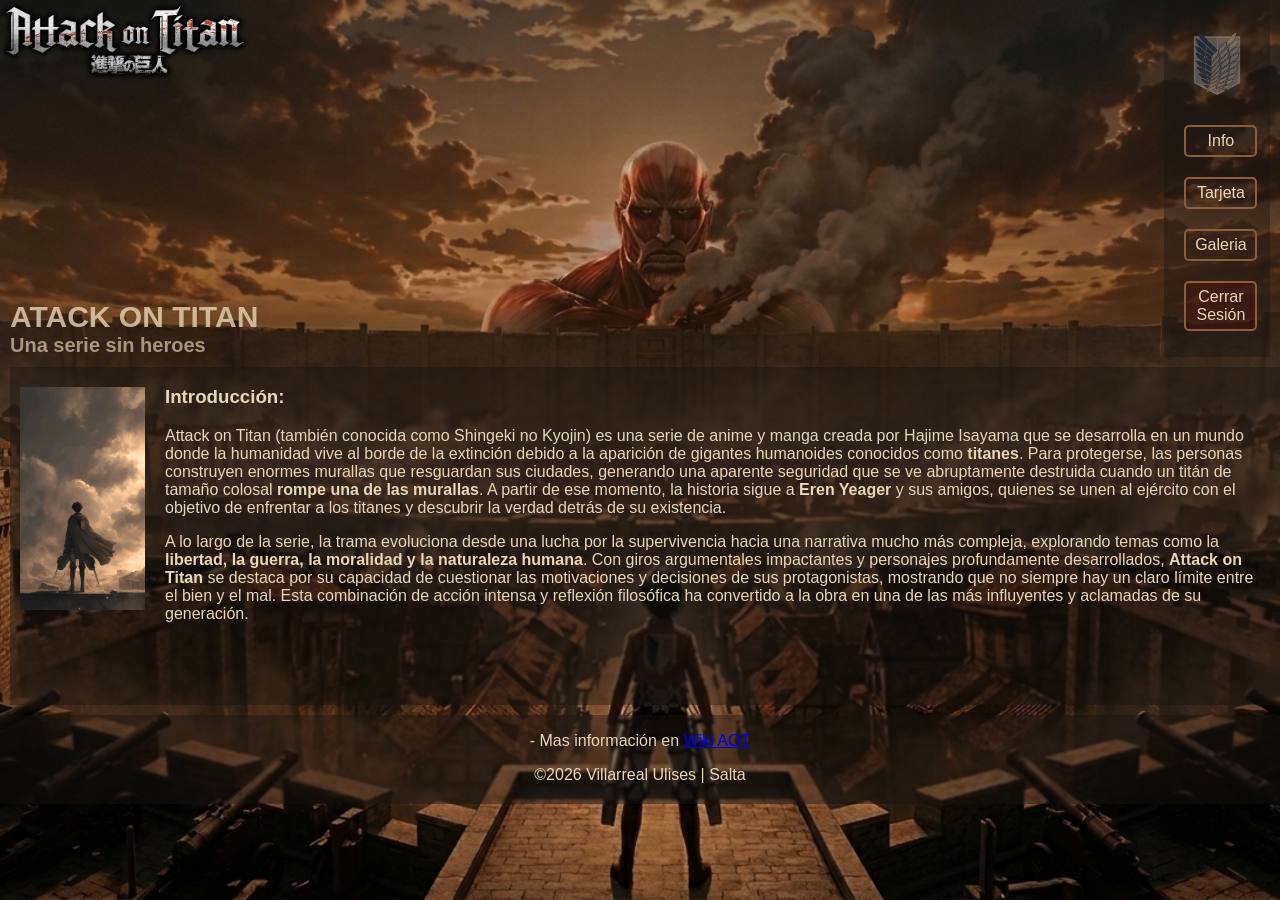
==== commit 1dc5371f: "se arregló detalles" ====
--- a/index.html
+++ b/index.html
@@ -13,7 +13,8 @@
 
     <div id="grilla" class="every">
 
-        <header  id="header" class="border"> 
+        <!-- header -->
+        <header  id="header" class="header"> 
             <img src="./Img/aot-logo.png" alt="LogoAOT" class="logo">
             <div>
                 <h1 class="titulo">ATACK ON TITAN</h1>
@@ -21,19 +22,21 @@
             </div>
         </header>
 
-        
-        <NAV id="navbar" class="border">
+        <!-- navbar -->
+        <NAV id="navbar" class="navbar">
             <ul class="nav_links">
                 <li><img src="./Img/LogoEscudo.png" alt="" class="logo2"></li>
                 <li><a href="./info.html">Info</a></li>
-                <li><a href="./contacto.html">Contacto</a></li>
+                <li><a href="./contacto.html">Tarjeta</a></li>
+                <li><a href="./galeria.html">Galeria</a></li>
                 <li><a href="./login.html" id="cerrar">Cerrar Sesión</a></li>
             </ul>
         </NAV>
 
-        <main id="main" class="border">
+        <!-- main -->
+        <main id="main" class="main">
             <section>
-                <img src="./Img/Fondo.jpg" alt="bannerAOT" class="imgrostro">
+                <img src="./Img/Fondo.jpg" alt="bannerAOT" class="banner">
             </section>
             <section>
                 <h3>Introducción:</h3>
@@ -43,8 +46,8 @@
 
         </main>
 
-
-        <footer id="footer" class="border">
+        <!-- footer -->
+        <footer id="footer" class="footer">
             <p>- Mas información en <a href="https://attackontitan.fandom.com/wiki/Attack_on_Titan_Wiki">Wiki AOT</a></p>
             <p>&copy;2026 Villarreal Ulises | Salta</p>
         </footer>
